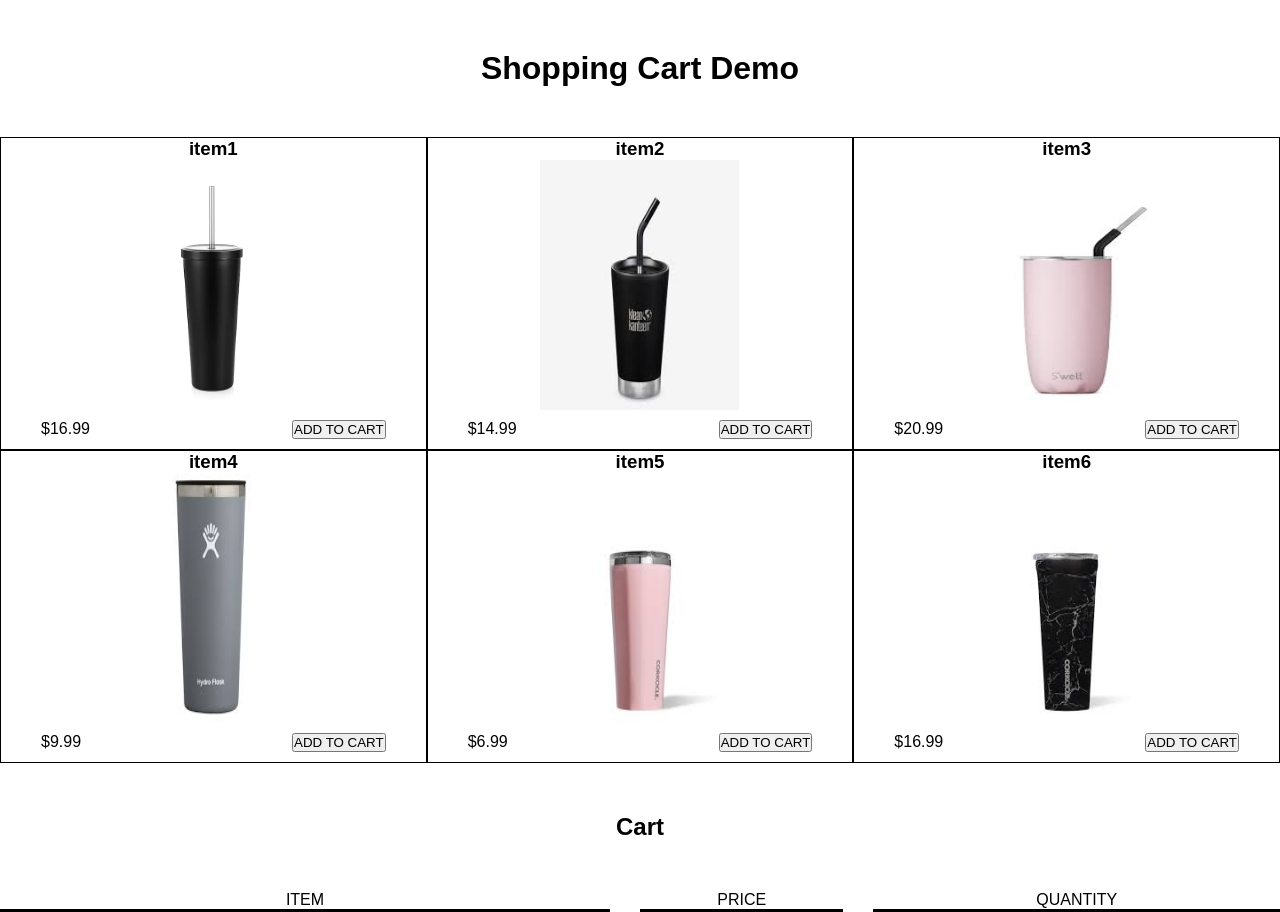
==== index.html @ 26188fbc "add items to the cart add button" ====
<!DOCTYPE html>
<html lang="en">
<head>
    <meta charset="UTF-8">
    <meta http-equiv="X-UA-Compatible" content="IE=edge">
    <meta name="viewport" content="width=device-width, initial-scale=1.0">
    <title>Shopping Cart</title>
    <link rel="stylesheet" href="css/styles.css">
</head>
<body>
    <div class="title">
        <h1>Shopping Cart Demo</h1>
    </div>

    <div class="items">


        <div class="item">
            <div class="item-title">
                <h3>item1</h3>
            </div>
            <div class="item-image">
                <a href="#"><img src="images/tumbler_img.webp" alt=""></a>
            </div>
            <div class="item-description">
                <div class="item-price">
                    $16.99
                </div>
                <div class="item-addToCartBtn">
                    <button class="addToCartBtn">ADD TO CART</button>
                </div>
            </div>
        </div>

        <div class="item">
            <div class="item-title">
                <h3>item2</h3>
            </div>
            <div class="item-image">
                <a href="#"><img src="images/tumbler_img2.jpeg" alt=""></a>
            </div>
            <div class="item-description">
                <div class="item-price">
                    $14.99
                </div>
                <div class="item-addToCartBtn">
                    <button class="addToCartBtn">ADD TO CART</button>
                </div>
            </div>
        </div>

        <div class="item">
            <div class="item-title">
                <h3>item3</h3>
            </div>
            <div class="item-image">
                <a href="#"><img src="images/tumbler_img3.jpeg" alt=""></a>
            </div>
            <div class="item-description">
                <div class="item-price">
                    $20.99
                </div>
                <div class="item-addToCartBtn">
                    <button class="addToCartBtn">ADD TO CART</button>
                </div>
            </div>
        </div>

        <div class="item">
            <div class="item-title">
                <h3>item4</h3>
            </div>
            <div class="item-image">
                <a href="#"><img src="images/tumbler_img4.jpeg" alt=""></a>
            </div>
            <div class="item-description">
                <div class="item-price">
                    $9.99
                </div>
                <div class="item-addToCartBtn">
                    <button class="addToCartBtn">ADD TO CART</button>
                </div>
            </div>
        </div>

        <div class="item">
            <div class="item-title">
                <h3>item5</h3>
            </div>
            <div class="item-image">
                <a href="#"><img src="images/tumbler_img5.jpeg" alt=""></a>
            </div>
            <div class="item-description">
                <div class="item-price">
                    $6.99
                </div>
                <div class="item-addToCartBtn">
                    <button class="addToCartBtn">ADD TO CART</button>
                </div>
            </div>
        </div>

        <div class="item">
            <div class="item-title">
                <h3>item6</h3>
            </div>
            <div class="item-image">
                <a href="#"><img src="images/tumbler_img6.jpeg" alt=""></a>
            </div>
            <div class="item-description">
                <div class="item-price">
                    $16.99
                </div>
                <div class="item-addToCartBtn">
                    <button class="addToCartBtn">ADD TO CART</button>
                </div>
            </div>
        </div>

        
    </div>

    <div class="shopping-cart">
        <div class="title">
            <h2>Cart</h2>
        </div>

        <div class="cart-description">
            <div>ITEM</div>
            <div>PRICE</div>
            <div>QUANTITY</div>
        </div>

        <div class="cart-list">
            

        </div>
    </div>
    
    <script src="js/script.js"></script>
</body>
</html>
---- css/styles.css ----
* {
    margin: 0;
    padding: 0;
    font-family: Arial, Helvetica, sans-serif;
}

.title {
    text-align: center;
    margin: 50px;
}

.items {
    display: grid;
    grid-template-columns: repeat(3, 1fr);
}

.item {
    display: block;
    border: 1px solid black;
}

.item-title {
    text-align: center;
}

.item-image img{
    display: block;
    width: 200px;
    height: 250px;
    margin-left: auto;
    margin-right: auto;
}

.item-description {
    display: flex;
    justify-content: space-between;
    margin: 10px 40px;
}

.cart-description {
    display: grid;
    grid-template-columns: 3fr 1fr 2fr;
    grid-column-gap: 30px;
    text-align: center;
}

.cart-description div {
    border-bottom: 3px solid black;
}

.cart-list {
    display: grid;
    grid-template-columns: 3fr 1fr 2fr;
    grid-column-gap: 30px;
}

.cart-list > div {
    border-bottom: 1px solid black;
    text-align: center;
    vertical-align: middle;
}

.cart-list img {
    width: 100px;
    height: 130px;
}
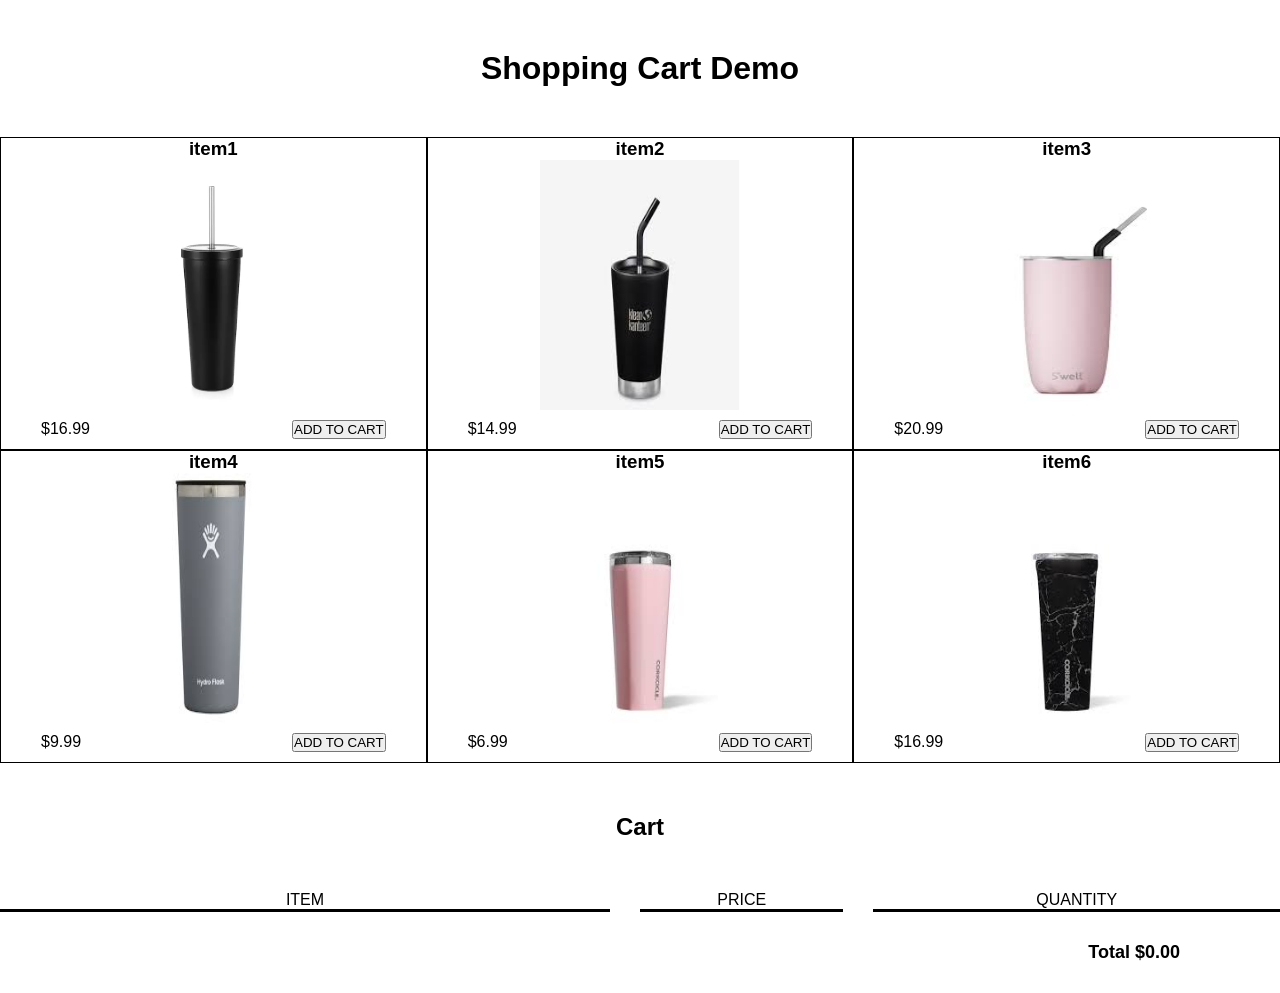
==== commit e4ec421c: "update total amount" ====
--- a/index.html
+++ b/index.html
@@ -131,9 +131,11 @@
             <div>QUANTITY</div>
         </div>
 
-        <div class="cart-list">
-            
-
+        <form class="cart-list">
+        
+        </form>
+        <div class="total-price">
+            Total $<span class="total-amount">0.00</span>
         </div>
     </div>
     
--- a/css/styles.css
+++ b/css/styles.css
@@ -48,19 +48,33 @@
     border-bottom: 3px solid black;
 }
 
-.cart-list {
+.cart-item {
     display: grid;
     grid-template-columns: 3fr 1fr 2fr;
     grid-column-gap: 30px;
+    /* text-align: center;
+    vertical-align: middle; */
 }
 
-.cart-list > div {
-    border-bottom: 1px solid black;
-    text-align: center;
-    vertical-align: middle;
+.cart-item-div {
+    display: flex;
+    justify-content: center;
+    align-items: center;
 }
 
 .cart-list img {
-    width: 100px;
-    height: 130px;
+    width: 50px;
+    height: 70px;
+}
+
+input[type="number"] {
+    width: 30px;
+}
+
+.total-price {
+    float: right;
+    margin: 30px;
+    margin-right: 100px;
+    font-size: large;
+    font-weight: 700;
 }
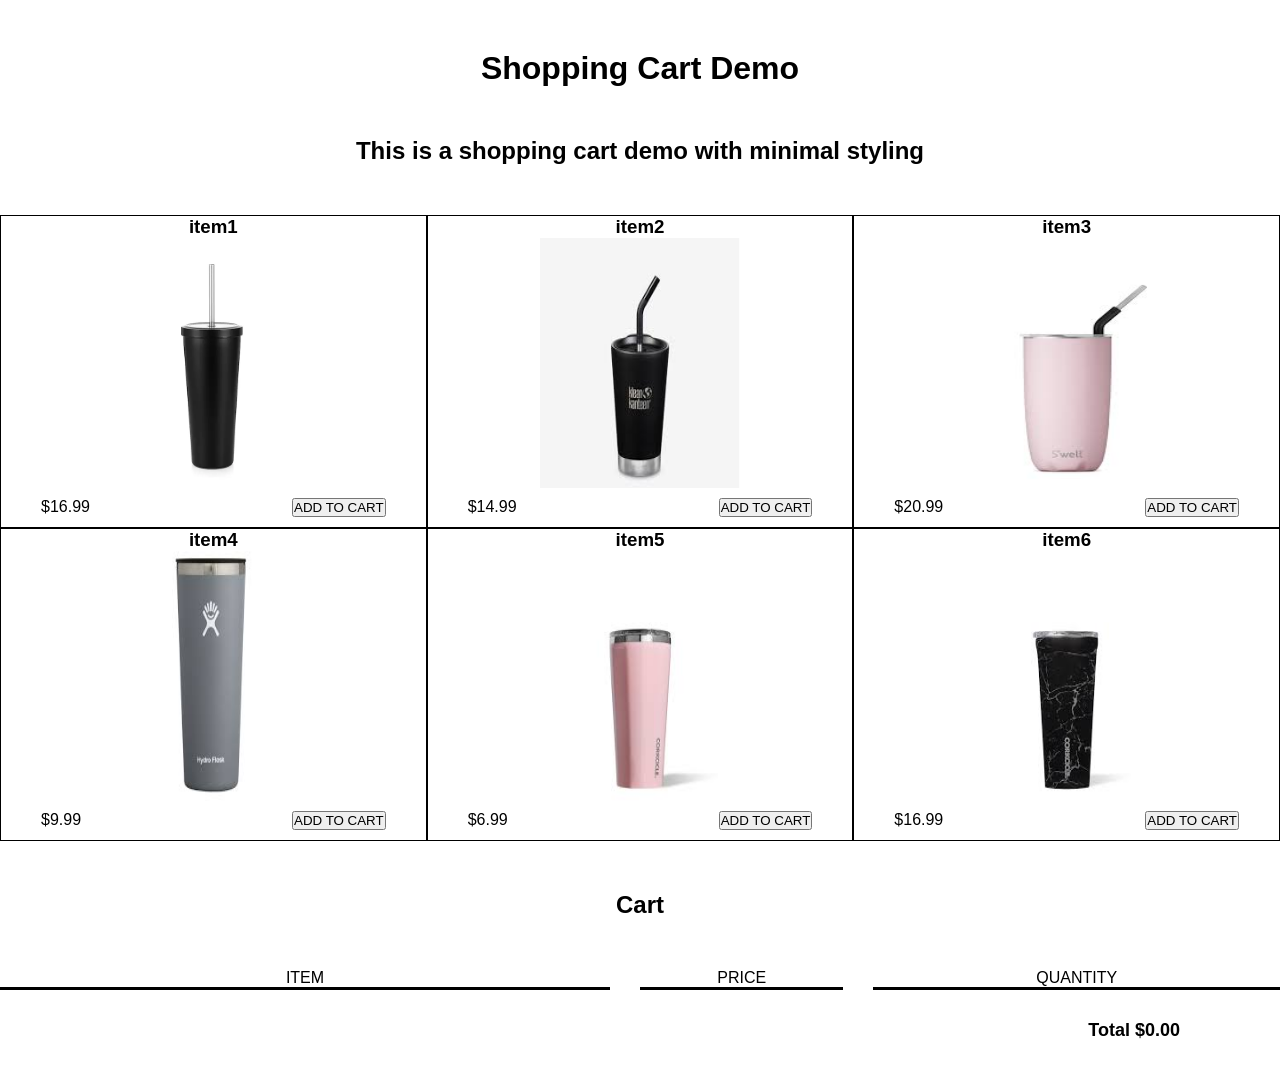
==== commit 4ae91e69: "fixed" ====
--- a/index.html
+++ b/index.html
@@ -10,6 +10,9 @@
 <body>
     <div class="title">
         <h1>Shopping Cart Demo</h1>
+    </div>
+    <div class="title">
+        <h2>This is a shopping cart demo with minimal styling</h2>
     </div>
 
     <div class="items">
@@ -131,14 +134,14 @@
             <div>QUANTITY</div>
         </div>
 
-        <form class="cart-list">
+        <div class="cart-list">
         
-        </form>
+        </div>
         <div class="total-price">
             Total $<span class="total-amount">0.00</span>
         </div>
     </div>
-    
+
     <script src="js/script.js"></script>
 </body>
 </html>
